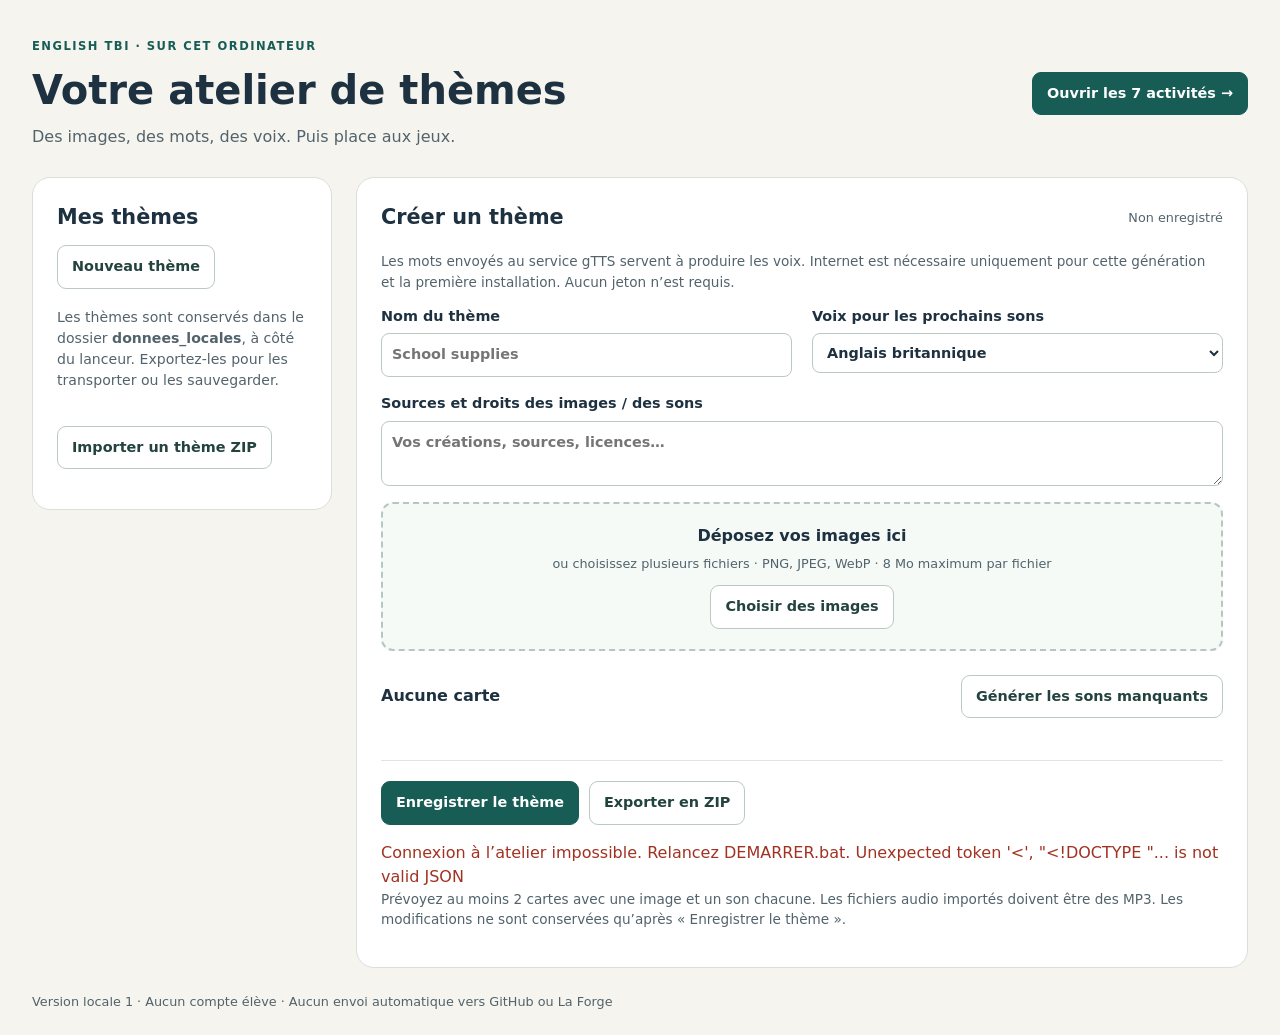
==== local/web/index.html @ 112f7d81 "Add Windows local workshop for creating and importing theme packs" ====
<!doctype html>
<html lang="fr">
<head><meta charset="utf-8"><meta name="viewport" content="width=device-width,initial-scale=1"><title>English TBI · Atelier local</title><link rel="stylesheet" href="atelier.css"></head>
<body>
<header class="top"><div><span class="eyebrow">ENGLISH TBI · SUR CET ORDINATEUR</span><h1>Votre atelier de thèmes</h1><p>Des images, des mots, des voix. Puis place aux jeux.</p></div><a class="button primary" href="/app/">Ouvrir les 7 activités →</a></header>
<main>
<section class="library"><div class="section-title"><h2>Mes thèmes</h2><button id="new-theme">Nouveau thème</button></div><p>Les thèmes sont conservés dans le dossier <strong>donnees_locales</strong>, à côté du lanceur. Exportez-les pour les transporter ou les sauvegarder.</p><div id="themes" class="theme-list"></div><label class="button import">Importer un thème ZIP <input id="import-theme" type="file" accept=".zip" hidden></label><p id="library-message" role="status"></p></section>
<section class="editor"><div class="section-title"><h2 id="editor-title">Créer un thème</h2><span id="saved-state">Non enregistré</span></div>
<p class="hint">Les mots envoyés au service gTTS servent à produire les voix. Internet est nécessaire uniquement pour cette génération et la première installation. Aucun jeton n’est requis.</p>
<fieldset id="editor-fields"><legend class="sr-only">Contenu du thème</legend>
<div class="metadata"><label>Nom du thème<input id="theme-name" maxlength="80" placeholder="School supplies"></label><label>Voix pour les prochains sons<select id="accent"><option value="co.uk">Anglais britannique</option><option value="com">Anglais américain</option></select></label></div>
<label>Sources et droits des images / des sons<textarea id="credit" rows="2" maxlength="2000" placeholder="Vos créations, sources, licences…"></textarea></label>
<div id="drop-zone" class="drop-zone"><strong>Déposez vos images ici</strong><span>ou choisissez plusieurs fichiers · PNG, JPEG, WebP · 8 Mo maximum par fichier</span><label class="button">Choisir des images<input id="add-images" type="file" accept="image/png,image/jpeg,image/webp" multiple hidden></label></div>
<div class="section-title"><h3 id="card-count">Aucune carte</h3><button id="generate-all" type="button">Générer les sons manquants</button></div>
<div id="cards" class="cards"></div>
<div class="actions"><button id="save" class="primary">Enregistrer le thème</button><button id="export">Exporter en ZIP</button><a id="play-theme" class="button" href="/app/" hidden>Jouer avec ce thème →</a></div>
</fieldset><p id="message" role="status" aria-live="polite"></p>
<p class="hint">Prévoyez au moins 2 cartes avec une image et un son chacune. Les fichiers audio importés doivent être des MP3. Les modifications ne sont conservées qu’après « Enregistrer le thème ».</p>
</section>
</main><footer>Version locale 1 · Aucun compte élève · Aucun envoi automatique vers GitHub ou La Forge</footer>
<script src="atelier.js"></script>
</body></html>
---- local/web/atelier.css ----
:root{font-family:system-ui,-apple-system,"Segoe UI",sans-serif;color:#1e3140;background:#f5f4ef;line-height:1.5;--accent:#175c55}*{box-sizing:border-box}body{margin:0}h1,h2,h3,p{margin-top:0}h1{font-size:clamp(1.8rem,4vw,2.5rem);line-height:1.15;margin-bottom:12px}h2{font-size:1.3rem;margin:0}h3{font-size:1rem;margin:0}.top{max-width:1400px;margin:auto;padding:38px 32px 28px;display:flex;justify-content:space-between;align-items:center;gap:24px}.top p{margin:0;color:#52636c}.eyebrow{display:block;font-weight:750;font-size:.72rem;letter-spacing:.13em;margin-bottom:12px;color:var(--accent)}main{max-width:1400px;margin:auto;padding:0 32px;display:grid;grid-template-columns:300px minmax(0,1fr);gap:24px;align-items:start}.library,.editor{background:white;border:1px solid #d9dfd9;border-radius:18px;padding:24px}.library p{font-size:.88rem;color:#52636c;margin:16px 0}.section-title{display:flex;align-items:center;justify-content:space-between;gap:12px;margin-bottom:18px}.library .section-title{flex-wrap:wrap}.theme-list{display:grid;gap:10px;margin-bottom:18px}.theme-item{border:1px solid #d9dfd9;border-radius:10px;padding:12px}.theme-item strong{display:block;overflow-wrap:anywhere}.theme-item small{display:block;margin:4px 0 10px;color:#52636c}.theme-item .button,.theme-item button{font-size:.8rem;padding:6px 10px;margin:0 4px 4px 0}button,.button{display:inline-block;border:1px solid #bbc8c4;border-radius:9px;padding:10px 14px;background:white;color:#23433f;font:inherit;font-size:.9rem;font-weight:650;cursor:pointer;text-decoration:none;text-align:center}button:hover,.button:hover{background:#eef5f2}.primary{background:var(--accent);border-color:var(--accent);color:white}.primary:hover{background:#11433e}button:disabled{opacity:.5;cursor:wait}.metadata{display:grid;grid-template-columns:1fr 1fr;gap:20px}label{display:block;font-size:.9rem;font-weight:650}input,select,textarea{display:block;width:100%;font:inherit;color:inherit;border:1px solid #bbc8c4;border-radius:8px;padding:10px;margin:6px 0 16px;background:white}fieldset{border:0;margin:0;padding:0;min-width:0}fieldset:disabled{opacity:.75}.drop-zone{border:2px dashed #b4c8c0;border-radius:12px;background:#f5faf7;padding:20px;text-align:center;margin:8px 0 24px}.drop-zone strong,.drop-zone span{display:block}.drop-zone span{font-size:.8rem;color:#52636c;margin:6px 0 12px}.drop-zone .button{display:inline-block}.drop-zone.over{background:#dcefe5}.cards{display:grid;grid-template-columns:repeat(auto-fill,minmax(220px,1fr));gap:18px}.card{border:1px solid #d9dfd9;border-radius:12px;padding:14px;min-width:0}.card img{display:block;width:100%;height:150px;object-fit:contain;border-radius:6px;background:#f7f8f5;margin-bottom:12px}.card audio{width:100%;height:36px;margin:6px 0}.card .button,.card button{width:100%;font-size:.8rem;padding:8px;margin-top:6px}.card .remove{color:#903e34;border:0;font-weight:500}.card small{display:block;color:#52636c;min-height:1.5em}.actions{display:flex;flex-wrap:wrap;gap:10px;border-top:1px solid #e0e5e0;padding-top:20px;margin-top:24px}.hint{color:#52636c;font-size:.85rem}#saved-state{font-size:.8rem;color:#52636c}#message,#library-message{white-space:pre-wrap;overflow-wrap:anywhere}#message{padding-top:16px;margin-bottom:0}#message.error,#library-message.error{color:#a13221}footer{max-width:1400px;margin:auto;padding:24px 32px;font-size:.8rem;color:#52636c}[hidden]{display:none!important}:focus-visible{outline:3px solid #d29427;outline-offset:3px}.sr-only{position:absolute;width:1px;height:1px;overflow:hidden;clip:rect(0,0,0,0)}@media(max-width:900px){main{grid-template-columns:1fr}.top{align-items:start;flex-direction:column}.metadata{grid-template-columns:1fr}}@media(max-width:500px){main{padding:0 12px}.top{padding:24px 16px}.editor,.library{padding:16px}.cards{grid-template-columns:1fr}}
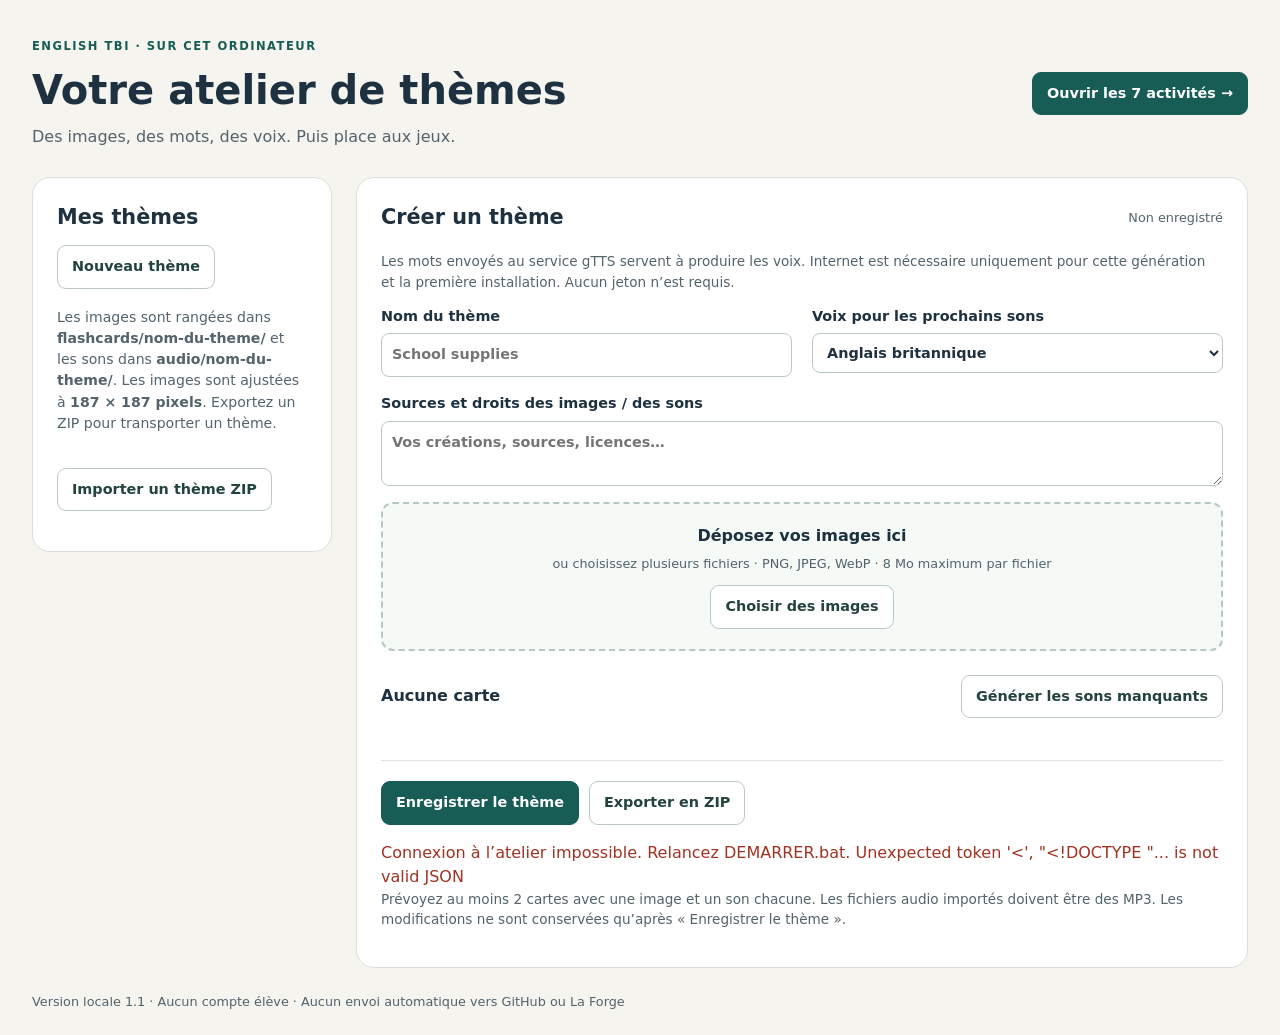
==== commit 68047cce: "Store local theme assets in standard folders at 187px" ====
--- a/local/web/index.html
+++ b/local/web/index.html
@@ -4,7 +4,7 @@
 <body>
 <header class="top"><div><span class="eyebrow">ENGLISH TBI · SUR CET ORDINATEUR</span><h1>Votre atelier de thèmes</h1><p>Des images, des mots, des voix. Puis place aux jeux.</p></div><a class="button primary" href="/app/">Ouvrir les 7 activités →</a></header>
 <main>
-<section class="library"><div class="section-title"><h2>Mes thèmes</h2><button id="new-theme">Nouveau thème</button></div><p>Les thèmes sont conservés dans le dossier <strong>donnees_locales</strong>, à côté du lanceur. Exportez-les pour les transporter ou les sauvegarder.</p><div id="themes" class="theme-list"></div><label class="button import">Importer un thème ZIP <input id="import-theme" type="file" accept=".zip" hidden></label><p id="library-message" role="status"></p></section>
+<section class="library"><div class="section-title"><h2>Mes thèmes</h2><button id="new-theme">Nouveau thème</button></div><p>Les images sont rangées dans <strong>flashcards/nom-du-theme/</strong> et les sons dans <strong>audio/nom-du-theme/</strong>. Les images sont ajustées à <strong>187 × 187 pixels</strong>. Exportez un ZIP pour transporter un thème.</p><div id="themes" class="theme-list"></div><label class="button import">Importer un thème ZIP <input id="import-theme" type="file" accept=".zip" hidden></label><p id="library-message" role="status"></p></section>
 <section class="editor"><div class="section-title"><h2 id="editor-title">Créer un thème</h2><span id="saved-state">Non enregistré</span></div>
 <p class="hint">Les mots envoyés au service gTTS servent à produire les voix. Internet est nécessaire uniquement pour cette génération et la première installation. Aucun jeton n’est requis.</p>
 <fieldset id="editor-fields"><legend class="sr-only">Contenu du thème</legend>
@@ -17,6 +17,6 @@
 </fieldset><p id="message" role="status" aria-live="polite"></p>
 <p class="hint">Prévoyez au moins 2 cartes avec une image et un son chacune. Les fichiers audio importés doivent être des MP3. Les modifications ne sont conservées qu’après « Enregistrer le thème ».</p>
 </section>
-</main><footer>Version locale 1 · Aucun compte élève · Aucun envoi automatique vers GitHub ou La Forge</footer>
+</main><footer>Version locale 1.1 · Aucun compte élève · Aucun envoi automatique vers GitHub ou La Forge</footer>
 <script src="atelier.js"></script>
 </body></html>
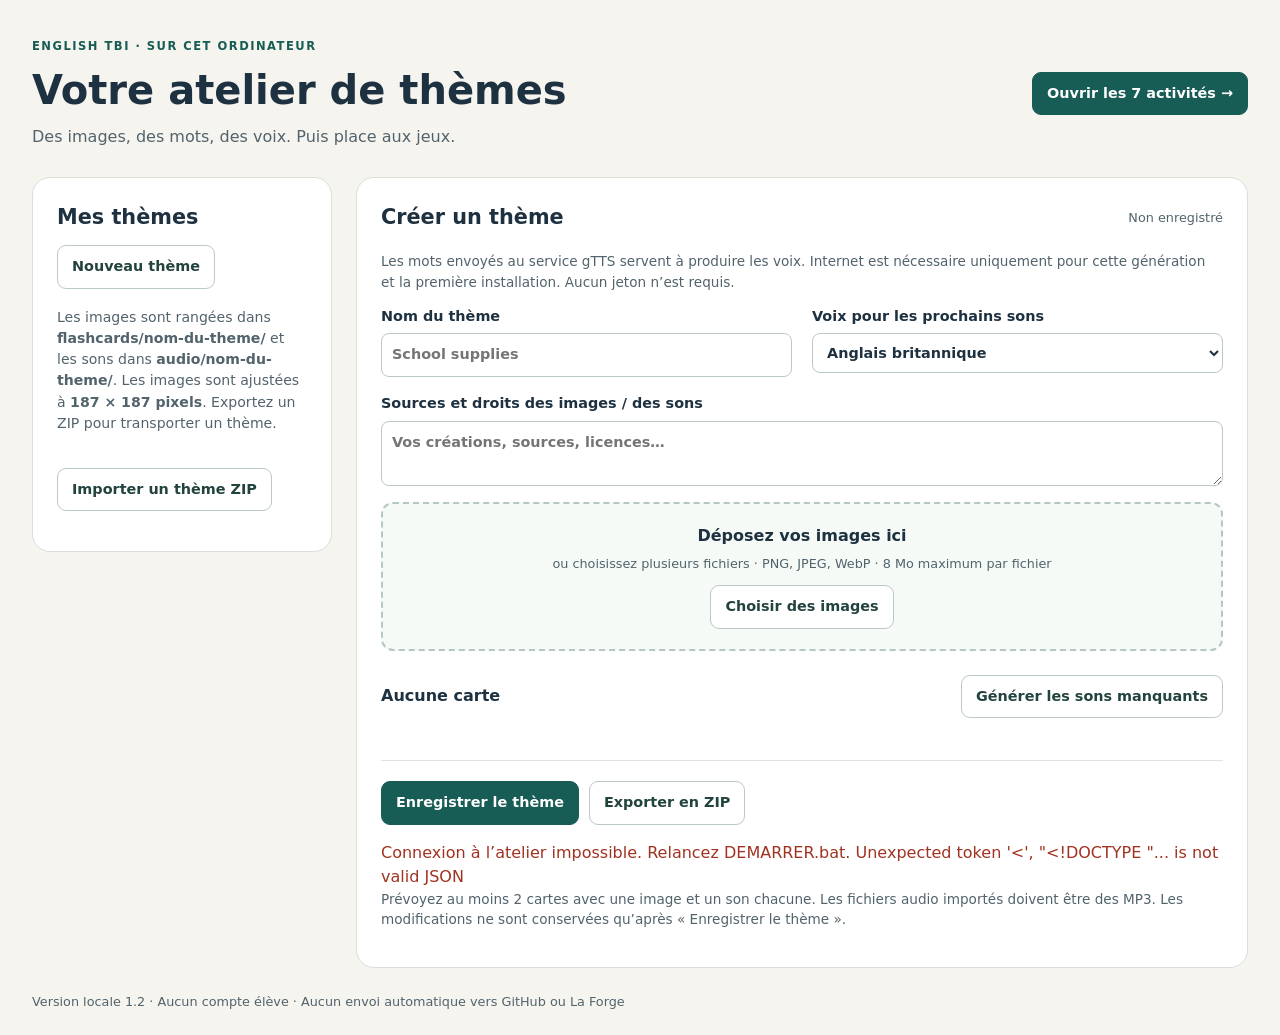
==== commit c0232571: "Edit built-in themes and generate printable flashcards and bingo boards" ====
--- a/local/web/index.html
+++ b/local/web/index.html
@@ -17,6 +17,6 @@
 </fieldset><p id="message" role="status" aria-live="polite"></p>
 <p class="hint">Prévoyez au moins 2 cartes avec une image et un son chacune. Les fichiers audio importés doivent être des MP3. Les modifications ne sont conservées qu’après « Enregistrer le thème ».</p>
 </section>
-</main><footer>Version locale 1.1 · Aucun compte élève · Aucun envoi automatique vers GitHub ou La Forge</footer>
+</main><footer>Version locale 1.2 · Aucun compte élève · Aucun envoi automatique vers GitHub ou La Forge</footer>
 <script src="atelier.js"></script>
 </body></html>
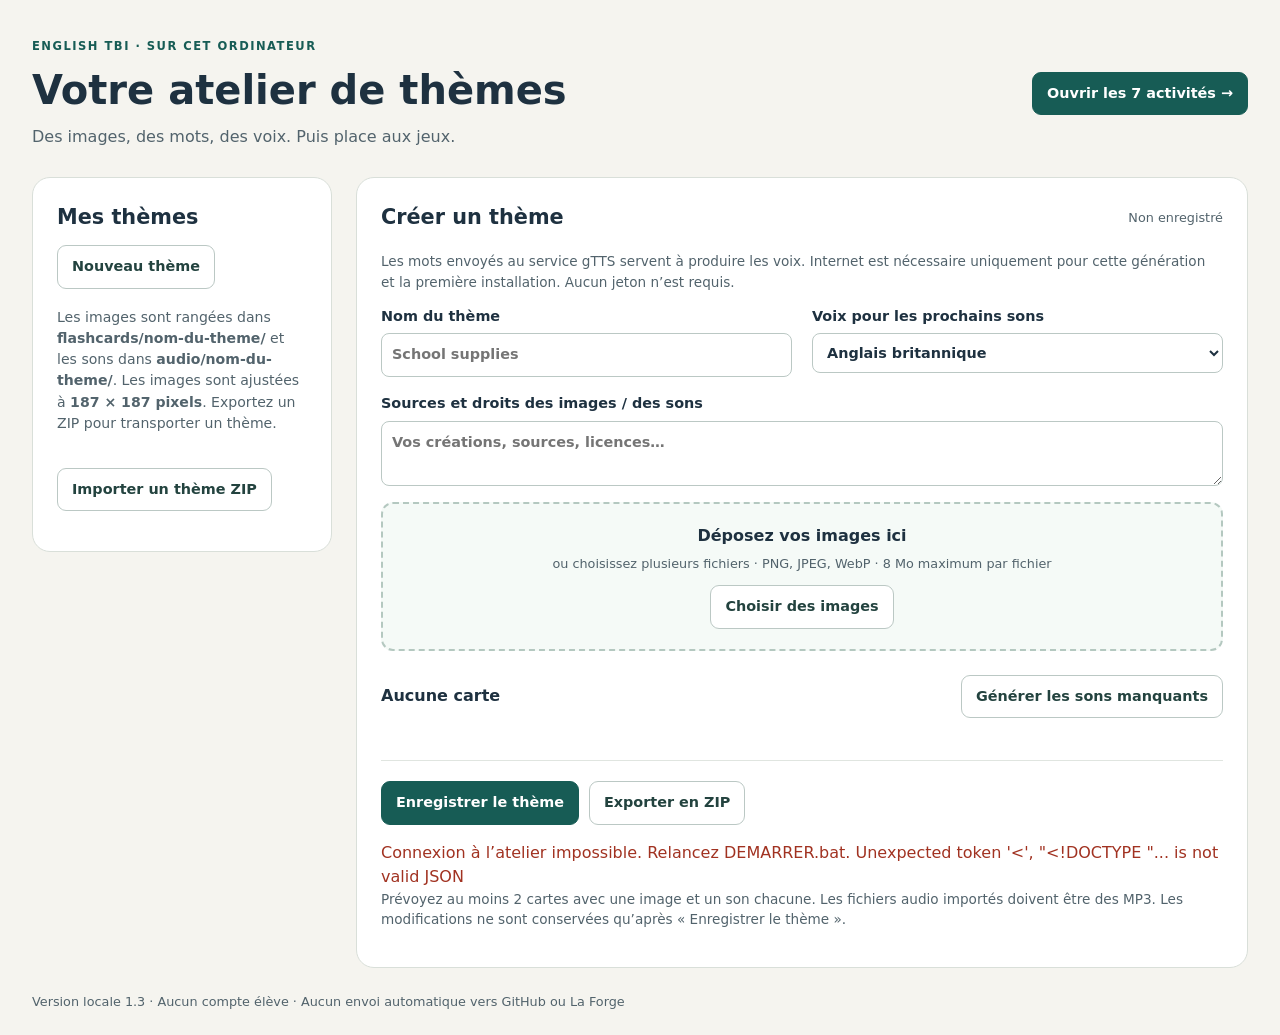
==== commit 93445f81: "Unify local interface and add classroom sheets, session selection and resources" ====
--- a/local/web/index.html
+++ b/local/web/index.html
@@ -17,6 +17,6 @@
 </fieldset><p id="message" role="status" aria-live="polite"></p>
 <p class="hint">Prévoyez au moins 2 cartes avec une image et un son chacune. Les fichiers audio importés doivent être des MP3. Les modifications ne sont conservées qu’après « Enregistrer le thème ».</p>
 </section>
-</main><footer>Version locale 1.2 · Aucun compte élève · Aucun envoi automatique vers GitHub ou La Forge</footer>
+</main><footer>Version locale 1.3 · Aucun compte élève · Aucun envoi automatique vers GitHub ou La Forge</footer>
 <script src="atelier.js"></script>
 </body></html>
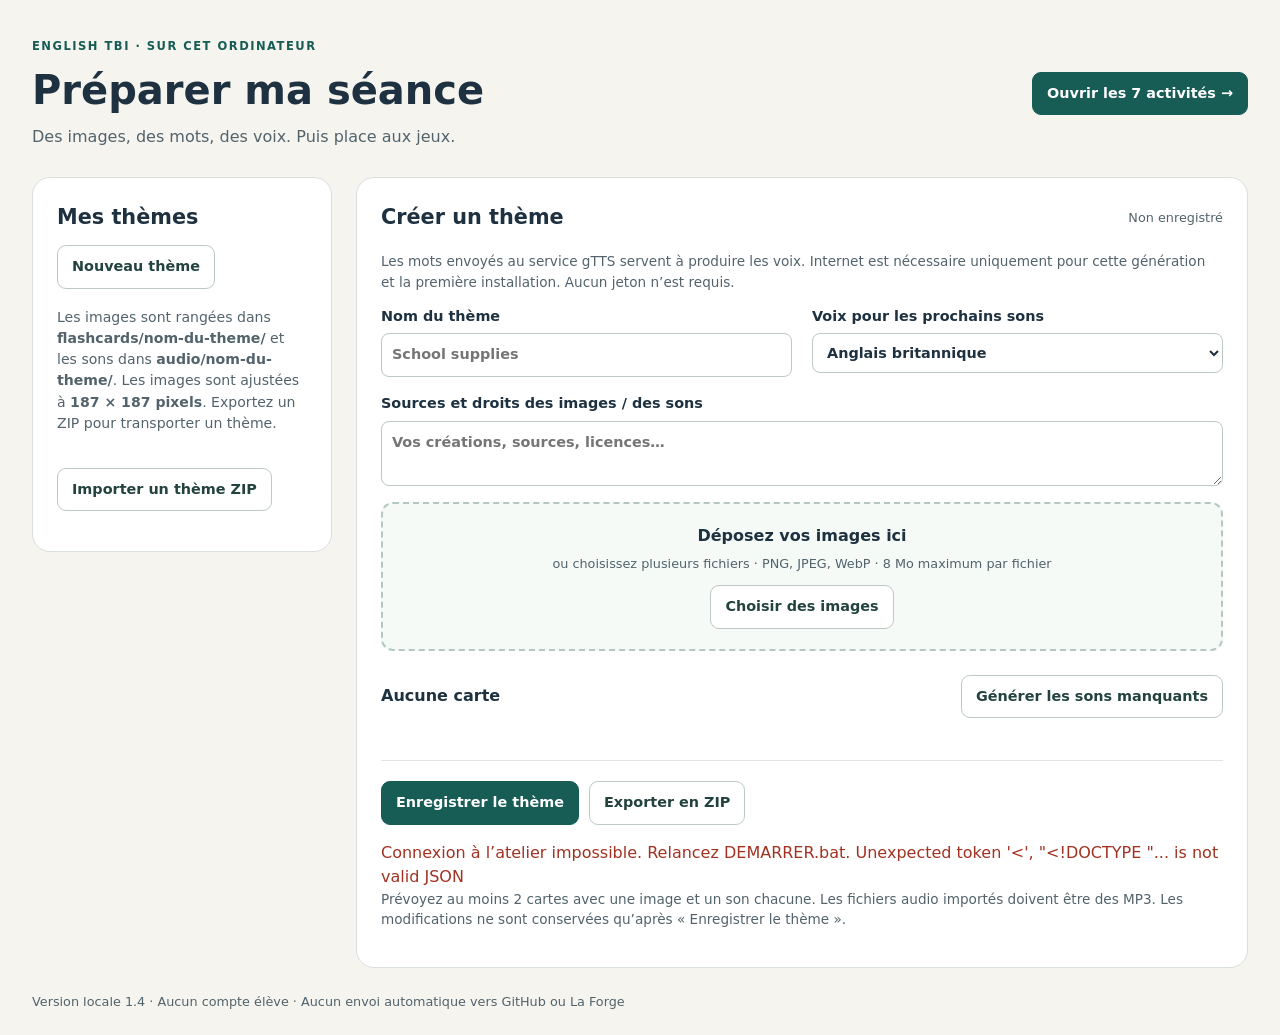
==== commit 941bccae: "Unify Prepare Play Print navigation and simplify the classroom game screen" ====
--- a/local/web/index.html
+++ b/local/web/index.html
@@ -2,7 +2,7 @@
 <html lang="fr">
 <head><meta charset="utf-8"><meta name="viewport" content="width=device-width,initial-scale=1"><title>English TBI · Atelier local</title><link rel="stylesheet" href="atelier.css"></head>
 <body>
-<header class="top"><div><span class="eyebrow">ENGLISH TBI · SUR CET ORDINATEUR</span><h1>Votre atelier de thèmes</h1><p>Des images, des mots, des voix. Puis place aux jeux.</p></div><a class="button primary" href="/app/">Ouvrir les 7 activités →</a></header>
+<header class="top"><div><span class="eyebrow">ENGLISH TBI · SUR CET ORDINATEUR</span><h1>Préparer ma séance</h1><p>Des images, des mots, des voix. Puis place aux jeux.</p></div><a class="button primary" href="/app/">Ouvrir les 7 activités →</a></header>
 <main>
 <section class="library"><div class="section-title"><h2>Mes thèmes</h2><button id="new-theme">Nouveau thème</button></div><p>Les images sont rangées dans <strong>flashcards/nom-du-theme/</strong> et les sons dans <strong>audio/nom-du-theme/</strong>. Les images sont ajustées à <strong>187 × 187 pixels</strong>. Exportez un ZIP pour transporter un thème.</p><div id="themes" class="theme-list"></div><label class="button import">Importer un thème ZIP <input id="import-theme" type="file" accept=".zip" hidden></label><p id="library-message" role="status"></p></section>
 <section class="editor"><div class="section-title"><h2 id="editor-title">Créer un thème</h2><span id="saved-state">Non enregistré</span></div>
@@ -17,6 +17,6 @@
 </fieldset><p id="message" role="status" aria-live="polite"></p>
 <p class="hint">Prévoyez au moins 2 cartes avec une image et un son chacune. Les fichiers audio importés doivent être des MP3. Les modifications ne sont conservées qu’après « Enregistrer le thème ».</p>
 </section>
-</main><footer>Version locale 1.3 · Aucun compte élève · Aucun envoi automatique vers GitHub ou La Forge</footer>
+</main><footer>Version locale 1.4 · Aucun compte élève · Aucun envoi automatique vers GitHub ou La Forge</footer>
 <script src="atelier.js"></script>
 </body></html>
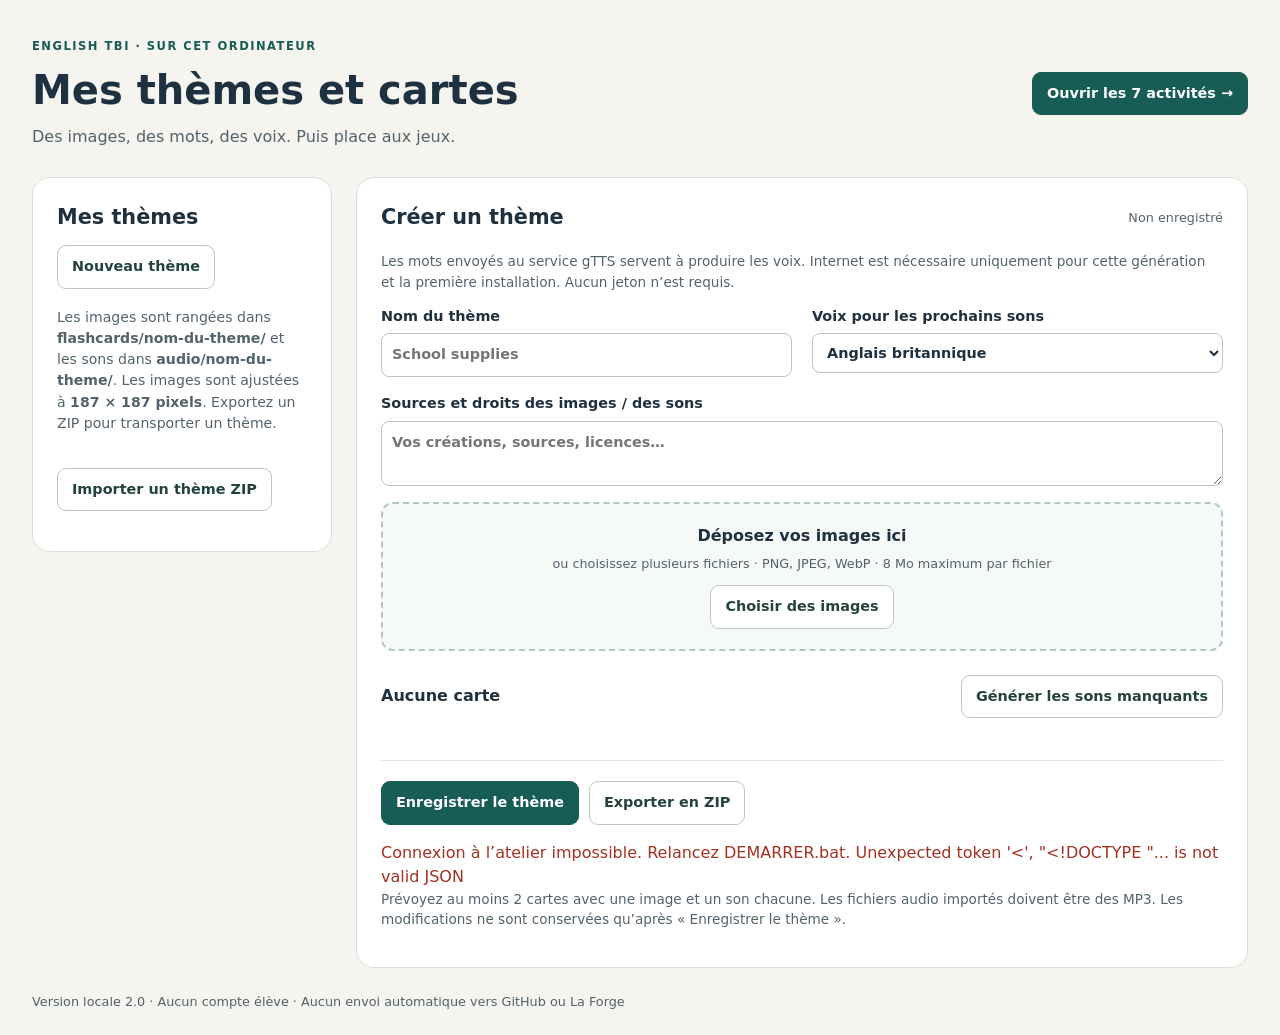
==== commit 12bcd93e: "Add saved teaching sequences and lesson snapshots with contextual play and print" ====
--- a/local/web/index.html
+++ b/local/web/index.html
@@ -2,7 +2,7 @@
 <html lang="fr">
 <head><meta charset="utf-8"><meta name="viewport" content="width=device-width,initial-scale=1"><title>English TBI · Atelier local</title><link rel="stylesheet" href="atelier.css"></head>
 <body>
-<header class="top"><div><span class="eyebrow">ENGLISH TBI · SUR CET ORDINATEUR</span><h1>Préparer ma séance</h1><p>Des images, des mots, des voix. Puis place aux jeux.</p></div><a class="button primary" href="/app/">Ouvrir les 7 activités →</a></header>
+<header class="top"><div><span class="eyebrow">ENGLISH TBI · SUR CET ORDINATEUR</span><h1>Mes thèmes et cartes</h1><p>Des images, des mots, des voix. Puis place aux jeux.</p></div><a class="button primary" href="/app/">Ouvrir les 7 activités →</a></header>
 <main>
 <section class="library"><div class="section-title"><h2>Mes thèmes</h2><button id="new-theme">Nouveau thème</button></div><p>Les images sont rangées dans <strong>flashcards/nom-du-theme/</strong> et les sons dans <strong>audio/nom-du-theme/</strong>. Les images sont ajustées à <strong>187 × 187 pixels</strong>. Exportez un ZIP pour transporter un thème.</p><div id="themes" class="theme-list"></div><label class="button import">Importer un thème ZIP <input id="import-theme" type="file" accept=".zip" hidden></label><p id="library-message" role="status"></p></section>
 <section class="editor"><div class="section-title"><h2 id="editor-title">Créer un thème</h2><span id="saved-state">Non enregistré</span></div>
@@ -17,6 +17,6 @@
 </fieldset><p id="message" role="status" aria-live="polite"></p>
 <p class="hint">Prévoyez au moins 2 cartes avec une image et un son chacune. Les fichiers audio importés doivent être des MP3. Les modifications ne sont conservées qu’après « Enregistrer le thème ».</p>
 </section>
-</main><footer>Version locale 1.4 · Aucun compte élève · Aucun envoi automatique vers GitHub ou La Forge</footer>
+</main><footer>Version locale 2.0 · Aucun compte élève · Aucun envoi automatique vers GitHub ou La Forge</footer>
 <script src="atelier.js"></script>
 </body></html>
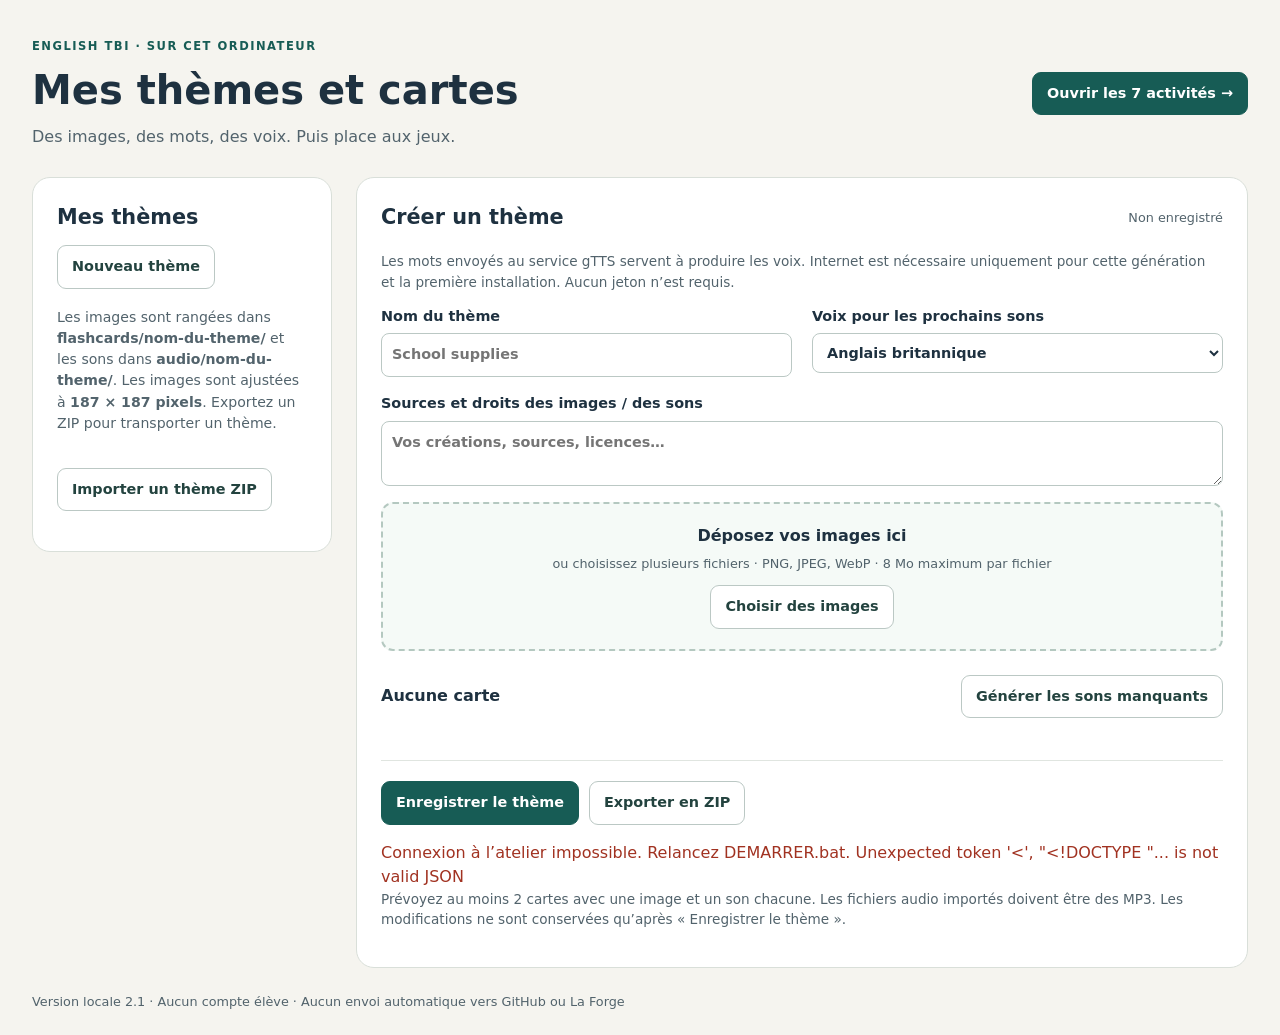
==== commit dc21197f: "Add confirmed deletion of lessons and sequences while keeping child lessons" ====
--- a/local/web/index.html
+++ b/local/web/index.html
@@ -17,6 +17,6 @@
 </fieldset><p id="message" role="status" aria-live="polite"></p>
 <p class="hint">Prévoyez au moins 2 cartes avec une image et un son chacune. Les fichiers audio importés doivent être des MP3. Les modifications ne sont conservées qu’après « Enregistrer le thème ».</p>
 </section>
-</main><footer>Version locale 2.0 · Aucun compte élève · Aucun envoi automatique vers GitHub ou La Forge</footer>
+</main><footer>Version locale 2.1 · Aucun compte élève · Aucun envoi automatique vers GitHub ou La Forge</footer>
 <script src="atelier.js"></script>
 </body></html>
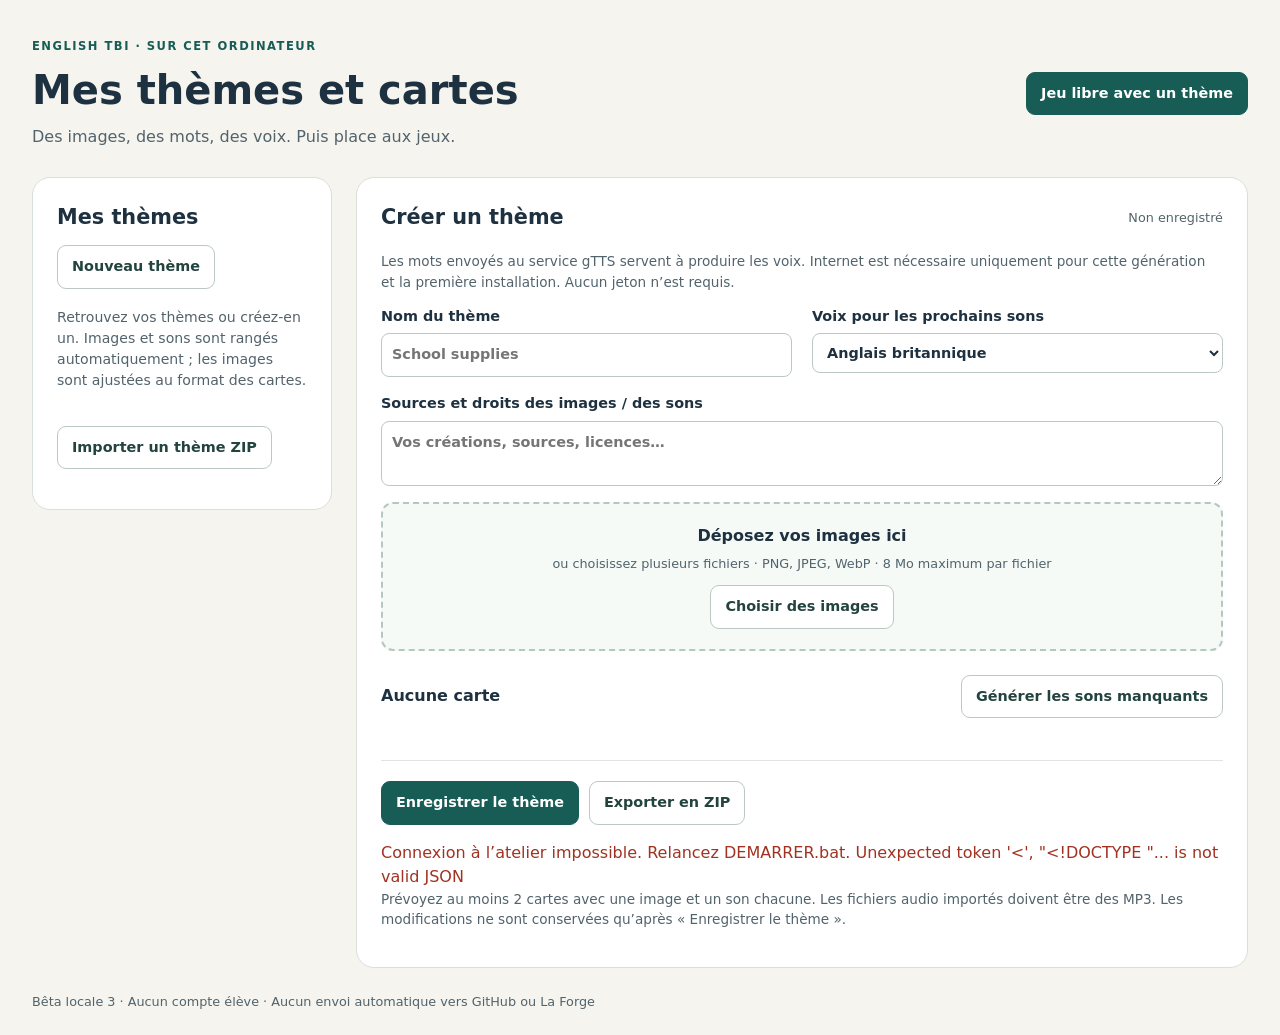
==== commit 47f3c4c3: "Build local beta with simpler navigation, teaching plans, documents, games and print supports" ====
--- a/local/web/index.html
+++ b/local/web/index.html
@@ -1,22 +1,111 @@
 <!doctype html>
 <html lang="fr">
-<head><meta charset="utf-8"><meta name="viewport" content="width=device-width,initial-scale=1"><title>English TBI · Atelier local</title><link rel="stylesheet" href="atelier.css"></head>
-<body>
-<header class="top"><div><span class="eyebrow">ENGLISH TBI · SUR CET ORDINATEUR</span><h1>Mes thèmes et cartes</h1><p>Des images, des mots, des voix. Puis place aux jeux.</p></div><a class="button primary" href="/app/">Ouvrir les 7 activités →</a></header>
-<main>
-<section class="library"><div class="section-title"><h2>Mes thèmes</h2><button id="new-theme">Nouveau thème</button></div><p>Les images sont rangées dans <strong>flashcards/nom-du-theme/</strong> et les sons dans <strong>audio/nom-du-theme/</strong>. Les images sont ajustées à <strong>187 × 187 pixels</strong>. Exportez un ZIP pour transporter un thème.</p><div id="themes" class="theme-list"></div><label class="button import">Importer un thème ZIP <input id="import-theme" type="file" accept=".zip" hidden></label><p id="library-message" role="status"></p></section>
-<section class="editor"><div class="section-title"><h2 id="editor-title">Créer un thème</h2><span id="saved-state">Non enregistré</span></div>
-<p class="hint">Les mots envoyés au service gTTS servent à produire les voix. Internet est nécessaire uniquement pour cette génération et la première installation. Aucun jeton n’est requis.</p>
-<fieldset id="editor-fields"><legend class="sr-only">Contenu du thème</legend>
-<div class="metadata"><label>Nom du thème<input id="theme-name" maxlength="80" placeholder="School supplies"></label><label>Voix pour les prochains sons<select id="accent"><option value="co.uk">Anglais britannique</option><option value="com">Anglais américain</option></select></label></div>
-<label>Sources et droits des images / des sons<textarea id="credit" rows="2" maxlength="2000" placeholder="Vos créations, sources, licences…"></textarea></label>
-<div id="drop-zone" class="drop-zone"><strong>Déposez vos images ici</strong><span>ou choisissez plusieurs fichiers · PNG, JPEG, WebP · 8 Mo maximum par fichier</span><label class="button">Choisir des images<input id="add-images" type="file" accept="image/png,image/jpeg,image/webp" multiple hidden></label></div>
-<div class="section-title"><h3 id="card-count">Aucune carte</h3><button id="generate-all" type="button">Générer les sons manquants</button></div>
-<div id="cards" class="cards"></div>
-<div class="actions"><button id="save" class="primary">Enregistrer le thème</button><button id="export">Exporter en ZIP</button><a id="play-theme" class="button" href="/app/" hidden>Jouer avec ce thème →</a></div>
-</fieldset><p id="message" role="status" aria-live="polite"></p>
-<p class="hint">Prévoyez au moins 2 cartes avec une image et un son chacune. Les fichiers audio importés doivent être des MP3. Les modifications ne sont conservées qu’après « Enregistrer le thème ».</p>
-</section>
-</main><footer>Version locale 2.1 · Aucun compte élève · Aucun envoi automatique vers GitHub ou La Forge</footer>
-<script src="atelier.js"></script>
-</body></html>
+  <head>
+    <meta charset="utf-8" />
+    <meta name="viewport" content="width=device-width,initial-scale=1" />
+    <title>English TBI · Atelier local</title>
+    <link rel="stylesheet" href="atelier.css" />
+  </head>
+  <body>
+    <header class="top">
+      <div>
+        <span class="eyebrow">ENGLISH TBI · SUR CET ORDINATEUR</span>
+        <h1>Mes thèmes et cartes</h1>
+        <p>Des images, des mots, des voix. Puis place aux jeux.</p>
+      </div>
+      <a class="button primary" href="/app/">Jeu libre avec un thème</a>
+    </header>
+    <main>
+      <section class="library">
+        <div class="section-title">
+          <h2>Mes thèmes</h2>
+          <button id="new-theme">Nouveau thème</button>
+        </div>
+        <p>
+          Retrouvez vos thèmes ou créez-en un. Images et sons sont rangés
+          automatiquement ; les images sont ajustées au format des cartes.
+        </p>
+        <div id="themes" class="theme-list"></div>
+        <label class="button import"
+          >Importer un thème ZIP
+          <input id="import-theme" type="file" accept=".zip" hidden
+        /></label>
+        <p id="library-message" role="status"></p>
+      </section>
+      <section class="editor">
+        <div class="section-title">
+          <h2 id="editor-title">Créer un thème</h2>
+          <span id="saved-state">Non enregistré</span>
+        </div>
+        <p class="hint">
+          Les mots envoyés au service gTTS servent à produire les voix. Internet
+          est nécessaire uniquement pour cette génération et la première
+          installation. Aucun jeton n’est requis.
+        </p>
+        <fieldset id="editor-fields">
+          <legend class="sr-only">Contenu du thème</legend>
+          <div class="metadata">
+            <label
+              >Nom du thème<input
+                id="theme-name"
+                maxlength="80"
+                placeholder="School supplies" /></label
+            ><label
+              >Voix pour les prochains sons<select id="accent">
+                <option value="co.uk">Anglais britannique</option>
+                <option value="com">Anglais américain</option>
+              </select></label
+            >
+          </div>
+          <label
+            >Sources et droits des images / des sons<textarea
+              id="credit"
+              rows="2"
+              maxlength="2000"
+              placeholder="Vos créations, sources, licences…"
+            ></textarea>
+          </label>
+          <div id="drop-zone" class="drop-zone">
+            <strong>Déposez vos images ici</strong
+            ><span
+              >ou choisissez plusieurs fichiers · PNG, JPEG, WebP · 8 Mo maximum
+              par fichier</span
+            ><label class="button"
+              >Choisir des images<input
+                id="add-images"
+                type="file"
+                accept="image/png,image/jpeg,image/webp"
+                multiple
+                hidden
+            /></label>
+          </div>
+          <div class="section-title">
+            <h3 id="card-count">Aucune carte</h3>
+            <button id="generate-all" type="button">
+              Générer les sons manquants
+            </button>
+          </div>
+          <div id="cards" class="cards"></div>
+          <div class="actions">
+            <button id="save" class="primary">Enregistrer le thème</button
+            ><button id="export">Exporter en ZIP</button
+            ><a id="play-theme" class="button" href="/app/" hidden
+              >Jouer avec ce thème →</a
+            >
+          </div>
+        </fieldset>
+        <p id="message" role="status" aria-live="polite"></p>
+        <p class="hint">
+          Prévoyez au moins 2 cartes avec une image et un son chacune. Les
+          fichiers audio importés doivent être des MP3. Les modifications ne
+          sont conservées qu’après « Enregistrer le thème ».
+        </p>
+      </section>
+    </main>
+    <footer>
+      Bêta locale 3 · Aucun compte élève · Aucun envoi automatique vers GitHub
+      ou La Forge
+    </footer>
+    <script src="atelier.js"></script>
+  </body>
+</html>
